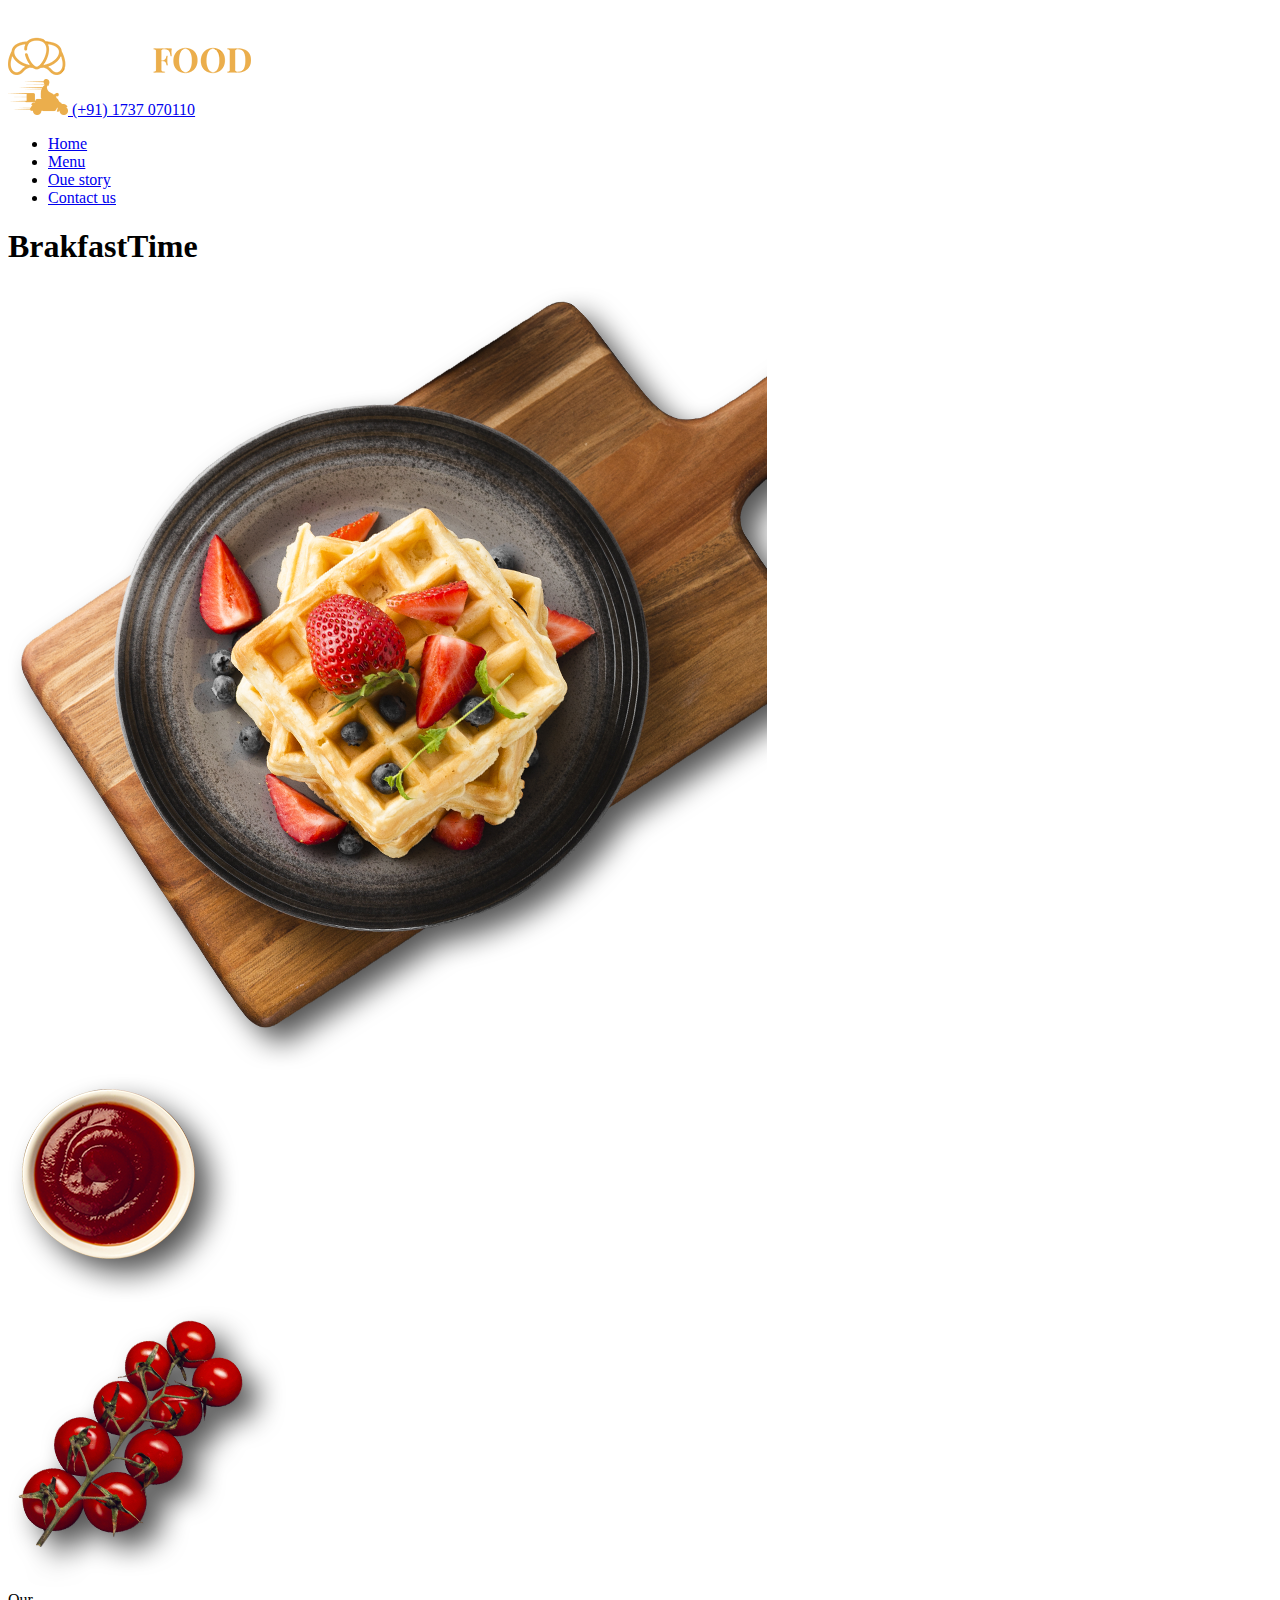
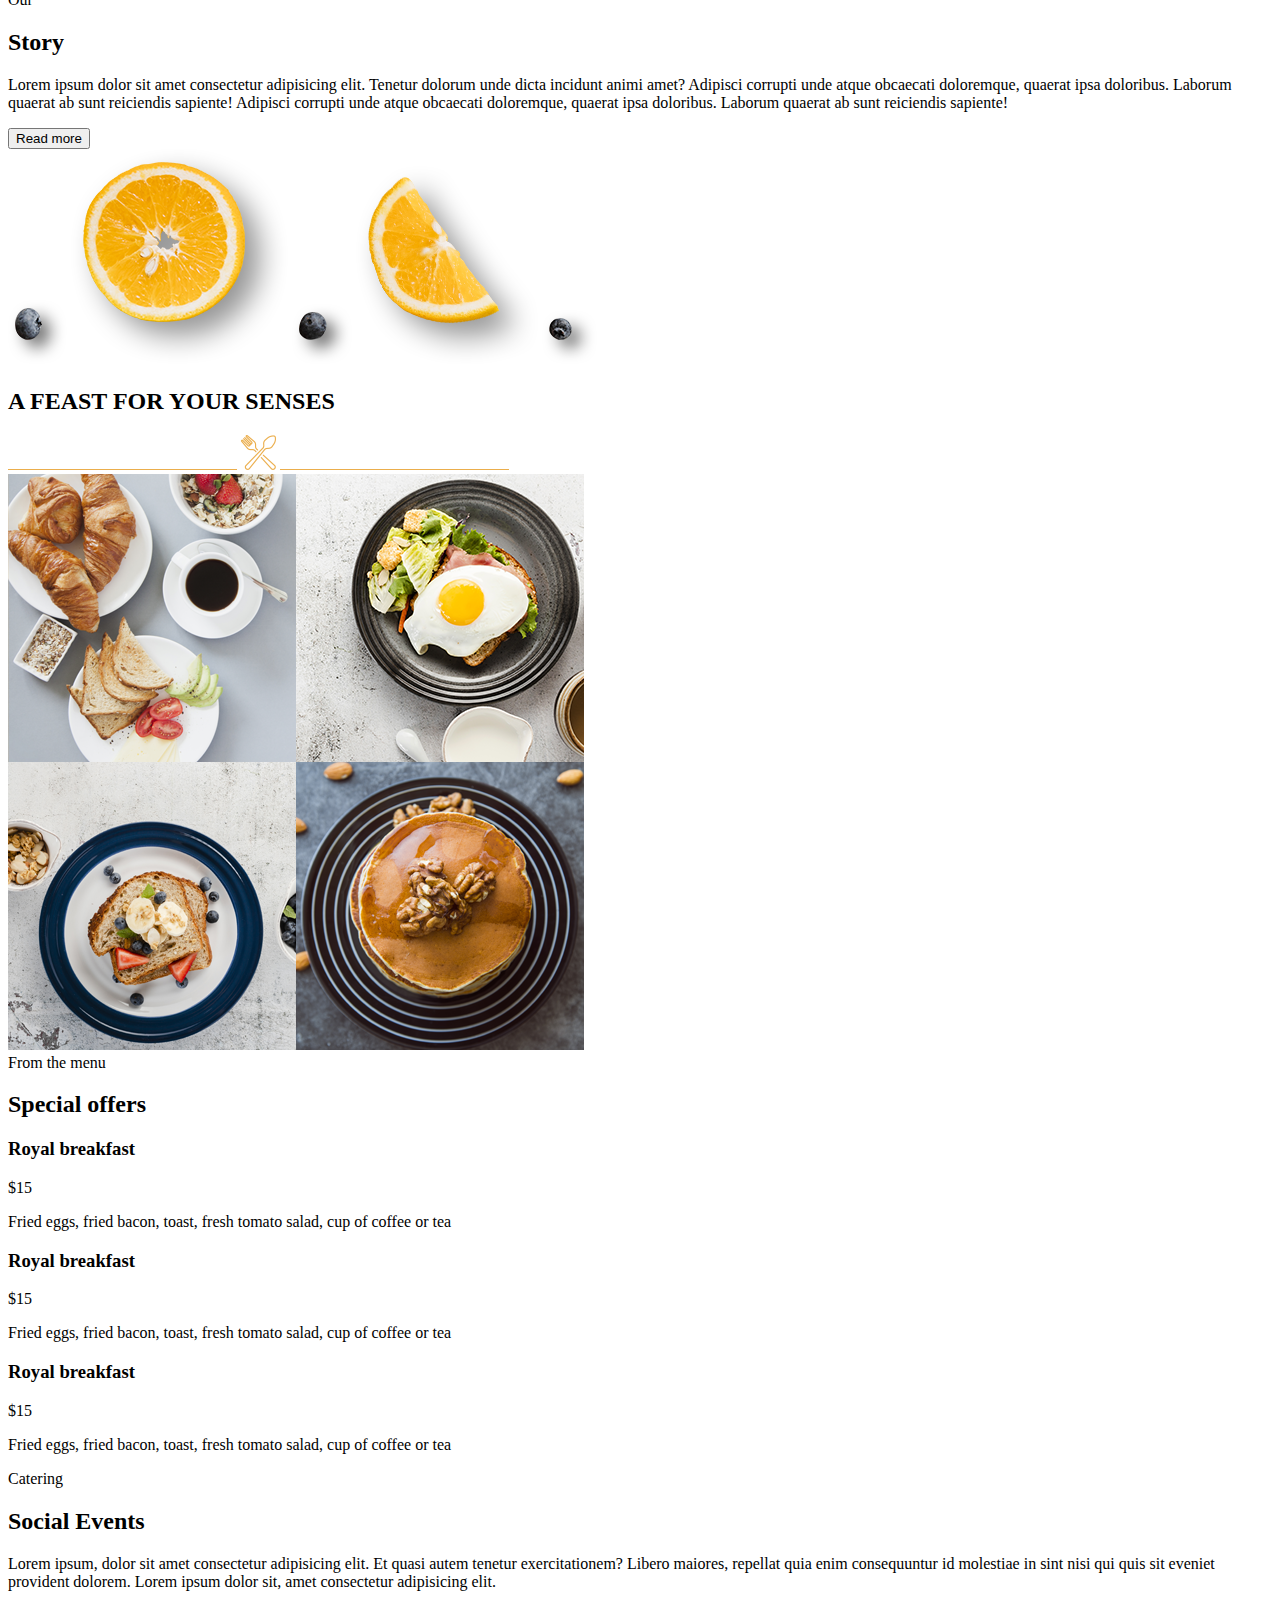
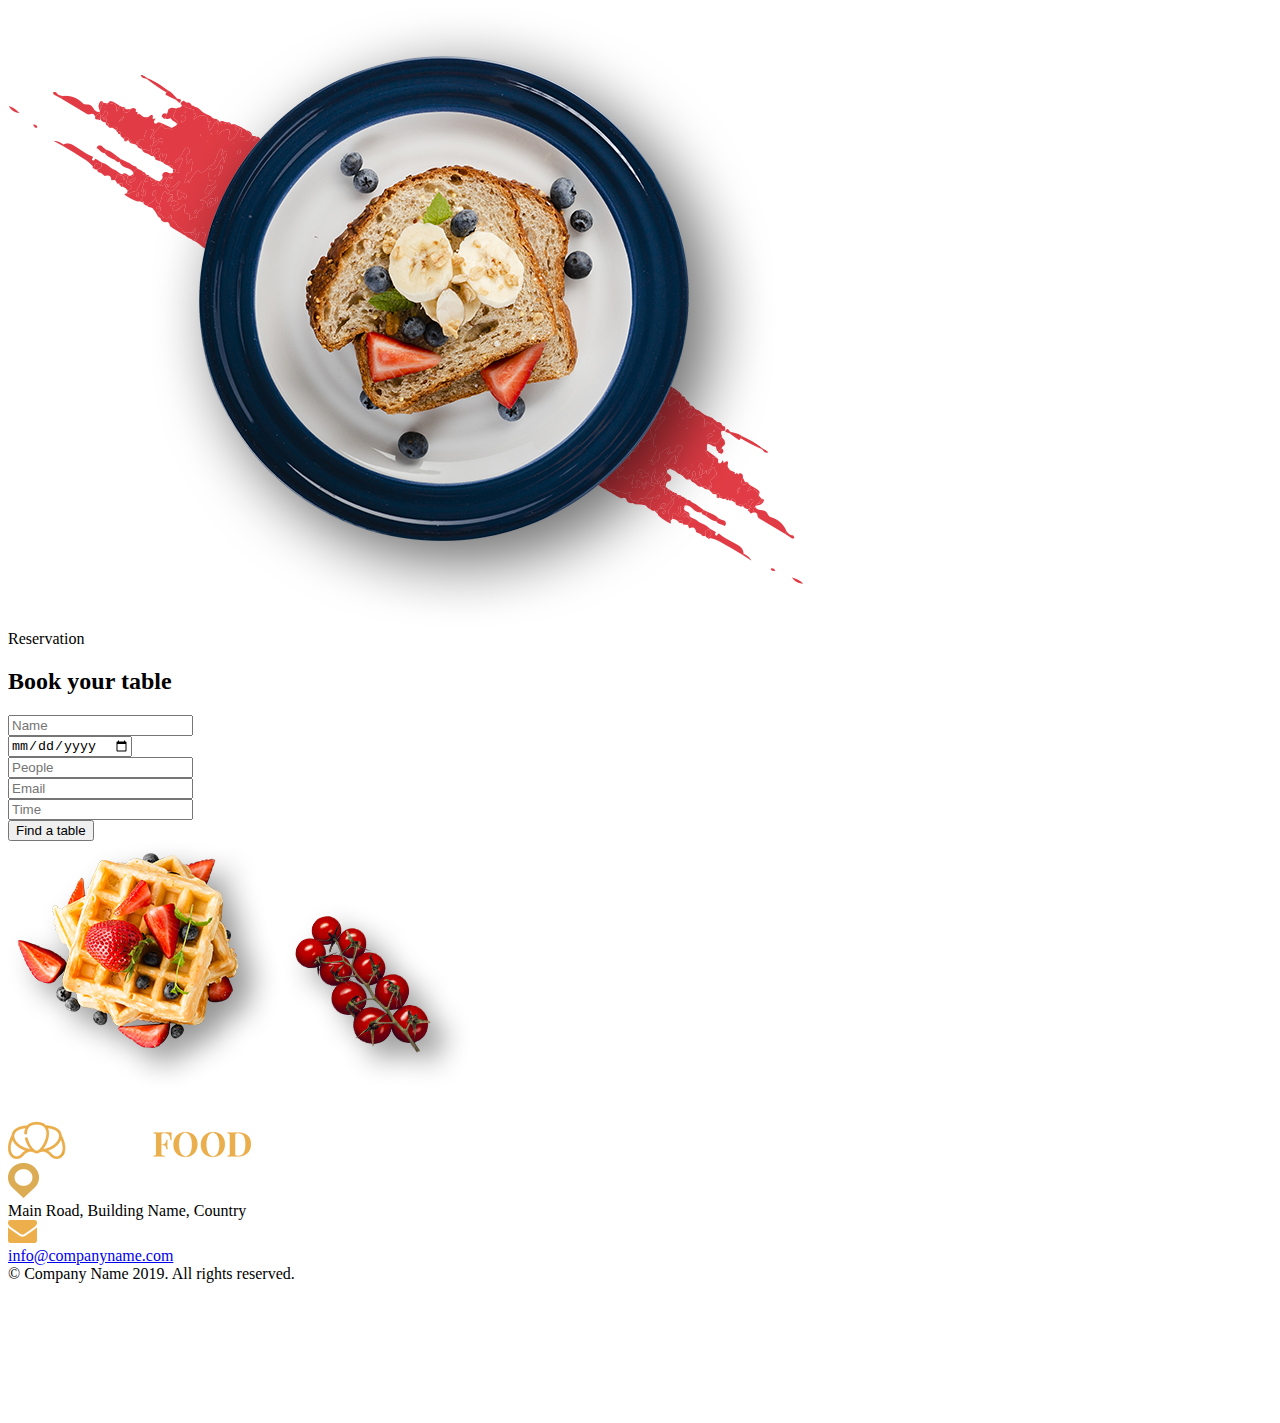
==== src/index/index.html @ 09a34099 "mobile menu" ====
<!DOCTYPE html>
<html lang="en">
  <head>
    <meta charset="UTF-8" />
    <meta
      name="viewport"
      content="width=device-width, user-scalable=no, initial-scale=1.0, maximum-scale=1.0, minimum-scale=1.0"
    />
    <meta http-equiv="X-UA-Compatible" content="ie=edge" />
    <title>Breakfast-restaurant</title>
    <script src="http://localhost:35729/livereload.js"></script>
  </head>

  <body>
    <!-- <div id="root"></div> -->
    <div class="page-wrapper">
      <header class="page-header-wrapper">
        <div class="page-header">
          <div class="page-header__logo">
            <a href="#"
              ><img
                class="page-header__logo-img"
                src="../../assets/images/logo.png"
            /></a>
          </div>
          <nav class="page-header__nav">
            <div class="page-header__phone-logo">
              <a class="page-header__phone-logo-link" href="#">
                <img
                  class="page-header__phone-logo-img"
                  src="../../assets/images/phone-logo.png"
                  alt=""
                />
                <span>(+91) 1737 070110</span></a
              >
            </div>

            <div class="global-nav">
              <div class="global-nav__mobile-controls">
                <div class="global-nav__burger burger">
                  <span class="burger__raw"></span>
                  <span class="burger__raw"></span>
                </div>
              </div>
              <ul class="page-header__items">
                <li class="page-header__item">
                  <a class="page-header__link" href="#">Home</a>
                </li>
                <li class="page-header__item">
                  <a class="page-header__link" href="#">Menu</a>
                </li>
                <li class="page-header__item">
                  <a class="page-header__link" href="#">Oue story</a>
                </li>
                <li class="page-header__item">
                  <a class="page-header__link" href="#">Contact us</a>
                </li>
              </ul>
            </div>
          </nav>
        </div>

        <div class="page-header__box-title">
          <div class="page-header__title-container">
            <h1 class="page-title">
              <span class="page-title__brakfast-text">Brakfast</span
              ><span class="page-title__time-text">Time</span>
            </h1>
          </div>
          <div class="page-header__waffel-img-box">
            <img
              class="page-header__waffel-img"
              src="../../assets/images/waffel.png"
              alt=""
            />
          </div>
          <div>
            <img
              class="page-header__tomato-img"
              src="../../assets/images/tomato.png"
              alt=""
            />
          </div>
          <div>
            <img
              class="page-header__tomato-bold-img"
              src="../../assets/images/tomato-bold.png"
              alt=""
            />
          </div>
        </div>
      </header>

      <main class="page-content">
        <section class="content-section section-story">
          <div class="section-title">
            <span class="section-title__first">Our</span>
            <h2 class="section-title__second">Story</h2>
          </div>

          <p class="content-section__description">
            Lorem ipsum dolor sit amet consectetur adipisicing elit. Tenetur
            dolorum unde dicta incidunt animi amet? Adipisci corrupti unde atque
            obcaecati doloremque, quaerat ipsa doloribus. Laborum quaerat ab
            sunt reiciendis sapiente! Adipisci corrupti unde atque obcaecati
            doloremque, quaerat ipsa doloribus. Laborum quaerat ab sunt
            reiciendis sapiente!
          </p>
          <div class="content-section__container-btn">
            <button class="btn btn__more">Read more</button>
          </div>
          <img
            class="section-story__berry-left"
            src="../../assets/images/berry-left.png"
            alt=""
          />
          <img
            class="section-story__orange-botton"
            src="../../assets/images/orange-bottom.png"
            alt=""
          />
          <img
            class="section-story__berry-right"
            src="../../assets/images/berry-right.png"
            alt=""
          />
          <img
            class="section-story__orange-left"
            src="../../assets/images/orange-left.png"
            alt=""
          />
          <img
            class="section-story__berry-bottom"
            src="../../assets/images/berry-bottom.png"
            alt=""
          />
        </section>
        <section class="content-section section-senses">
          <div class="section-senses__container-title">
            <h2 class="section-senses__title">A FEAST FOR YOUR SENSES</h2>
            <div class="section-senses__container-icon">
              <img
                class="section-senses__icon-shape"
                src="../../assets/images/shape-line.png"
                alt=""
              />
              <img
                class="section-senses__icon-senses"
                src="../../assets/images/icon-senses.png"
                alt=""
              />
              <img
                class="section-senses__icon-shape"
                src="../../assets/images/shape-line.png"
                alt=""
              />
            </div>
          </div>
        </section>
        <section class="content-section section-menu">
          <div class="section-menu__images section-menu_flex">
            <img src="../../assets/images/menu-img.png" />
          </div>
          <div class="section-menu__information section-menu_flex">
            <div class="section-title section-menu__title">
              <span class="section-title__first">From the menu</span>
              <h2 class="section-title__second">Special offers</h2>
            </div>

            <div class="section-menu-items">
              <div class="section-menu-items__title-pay">
                <h3>Royal breakfast</h3>
                <span class="section-menu-items__pay">$15</span>
              </div>
              <p class="section-menu-items__description">
                Fried eggs, fried bacon, toast, fresh tomato salad, cup of
                coffee or tea
              </p>
            </div>

            <div class="section-menu-items">
              <div class="section-menu-items__title-pay">
                <h3>Royal breakfast</h3>
                <span class="section-menu-items__pay">$15</span>
              </div>
              <p class="section-menu-items__description">
                Fried eggs, fried bacon, toast, fresh tomato salad, cup of
                coffee or tea
              </p>
            </div>

            <div class="section-menu-items">
              <div class="section-menu-items__title-pay">
                <h3>Royal breakfast</h3>
                <span class="section-menu-items__pay">$15</span>
              </div>
              <p class="section-menu-items__description">
                Fried eggs, fried bacon, toast, fresh tomato salad, cup of
                coffee or tea
              </p>
            </div>
          </div>
        </section>
        <section class="content-section section-gallery">
          <div>
            <div class="section-gallery__container">
              <div class="section-gallery__left section-gallery__colum">
                <div class="section-title section-menu__title">
                  <span class="section-title__first">Catering</span>
                  <h2 class="section-title__second">Social Events</h2>
                </div>
                <p>
                  Lorem ipsum, dolor sit amet consectetur adipisicing elit. Et
                  quasi autem tenetur exercitationem? Libero maiores, repellat
                  quia enim consequuntur id molestiae in sint nisi qui quis sit
                  eveniet provident dolorem. Lorem ipsum dolor sit, amet
                  consectetur adipisicing elit.
                </p>
              </div>
              <div class="section-gallery__right section-gallery__colum">
                <div>
                  <img src="../../assets/images/sandwich.png" alt="" />
                </div>
              </div>
            </div>
          </div>
        </section>
        <section class="content-section section-form">
          <div class="section-title">
            <span class="section-title__first">Reservation</span>
            <h2 class="section-title__second">Book your table</h2>
          </div>

          <form class="section-form__container">
            <div class="section-form__left section-form__colum">
              <div class="section-form__imput-container">
                <input
                  class="section-form__input"
                  type="text"
                  placeholder="Name"
                />
              </div>
              <div class="section-form__imput-container">
                <input
                  class="section-form__input"
                  type="date"
                  placeholder="Date"
                />
              </div>
              <div class="section-form__imput-container">
                <input
                  class="section-form__input"
                  type="number"
                  placeholder="People"
                />
              </div>
            </div>
            <div class="section-form__right section-form__colum">
              <div class="section-form__imput-container">
                <input
                  class="section-form__input"
                  type="text"
                  placeholder="Email"
                />
              </div>
              <div class="section-form__imput-container">
                <input
                  class="section-form__input"
                  type="number"
                  placeholder="Time"
                />
              </div>
              <div class="">
                <button class="btn btn__form">Find a table</button>
              </div>
            </div>
          </form>
          <img
            class="section-form__waffel-img"
            src="../../assets/images/waffle-footer.png"
            alt=""
          />
          <img
            class="section-form__tomato-img"
            src="../../assets/images/tomato-footer.png"
            alt=""
          />
        </section>
      </main>
      <footer class="page-footer">
        <div class="page-footer__container">
          <div class="page-footer__content">
            <a href="#">
              <img src="../../assets/images/logo.png" alt="" />
            </a>
            <div class="page-footer__location">
              <div>
                <img
                  class="page-footer__img"
                  src="../../assets/images/location-icon.png"
                />
              </div>
              <span>Main Road, Building Name, Country</span>
            </div>
            <div class="page-footer__email">
              <a class="page-footer__email-link" href="#">
                <div>
                  <img
                    class="page-footer__img"
                    src="../../assets/images/email.png"
                  />
                </div>
                <span>info@companyname.com</span>
              </a>
            </div>
          </div>
          <div class="page-footer__content-bottom">
            <div class="page-footer__conpany">
              © Company Name 2019. All rights reserved.
            </div>
            <div class="page-footer__social-items">
              <div class="page-footer__social-item">
                <a href="#">
                  <img src="../../assets/images/instagram.png" alt="" />
                </a>
              </div>
              <div class="page-footer__social-item">
                <a href="#">
                  <img src="../../assets/images/facebook.png" alt="" />
                </a>
              </div>
              <div class="page-footer__social-item">
                <a href="#">
                  <img src="../../assets/images/twitter.png" alt="" />
                </a>
              </div>
              <div class="page-footer__social-item">
                <a href="#">
                  <img src="../../assets/images/whatsapp.png" alt="" />
                </a>
              </div>
            </div>
          </div>
        </div>
      </footer>
    </div>

    <script>
      const burger = document.querySelector(".burger");
      const nav = document.querySelector(".global-nav");
      burger.addEventListener("click", () => {
        nav.classList.toggle("global-nav_opened");
      });
    </script>
  </body>
</html>
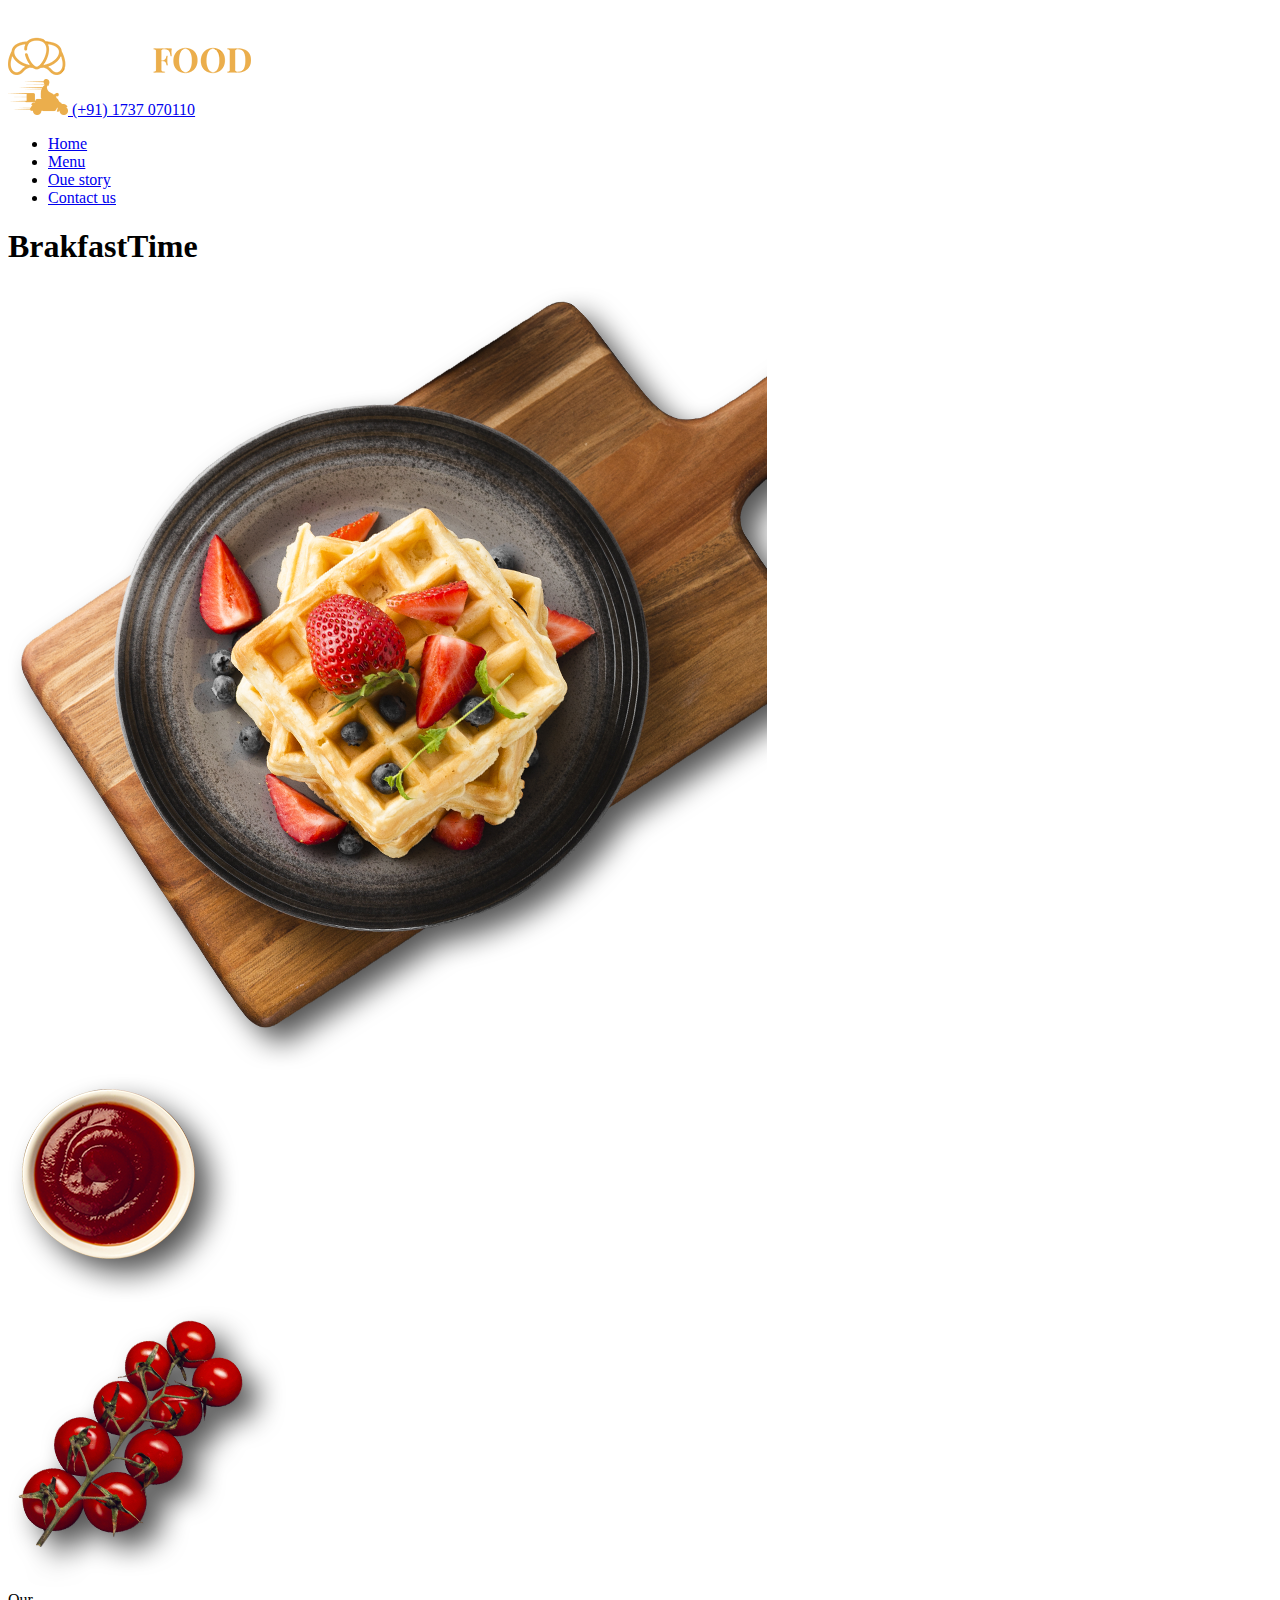
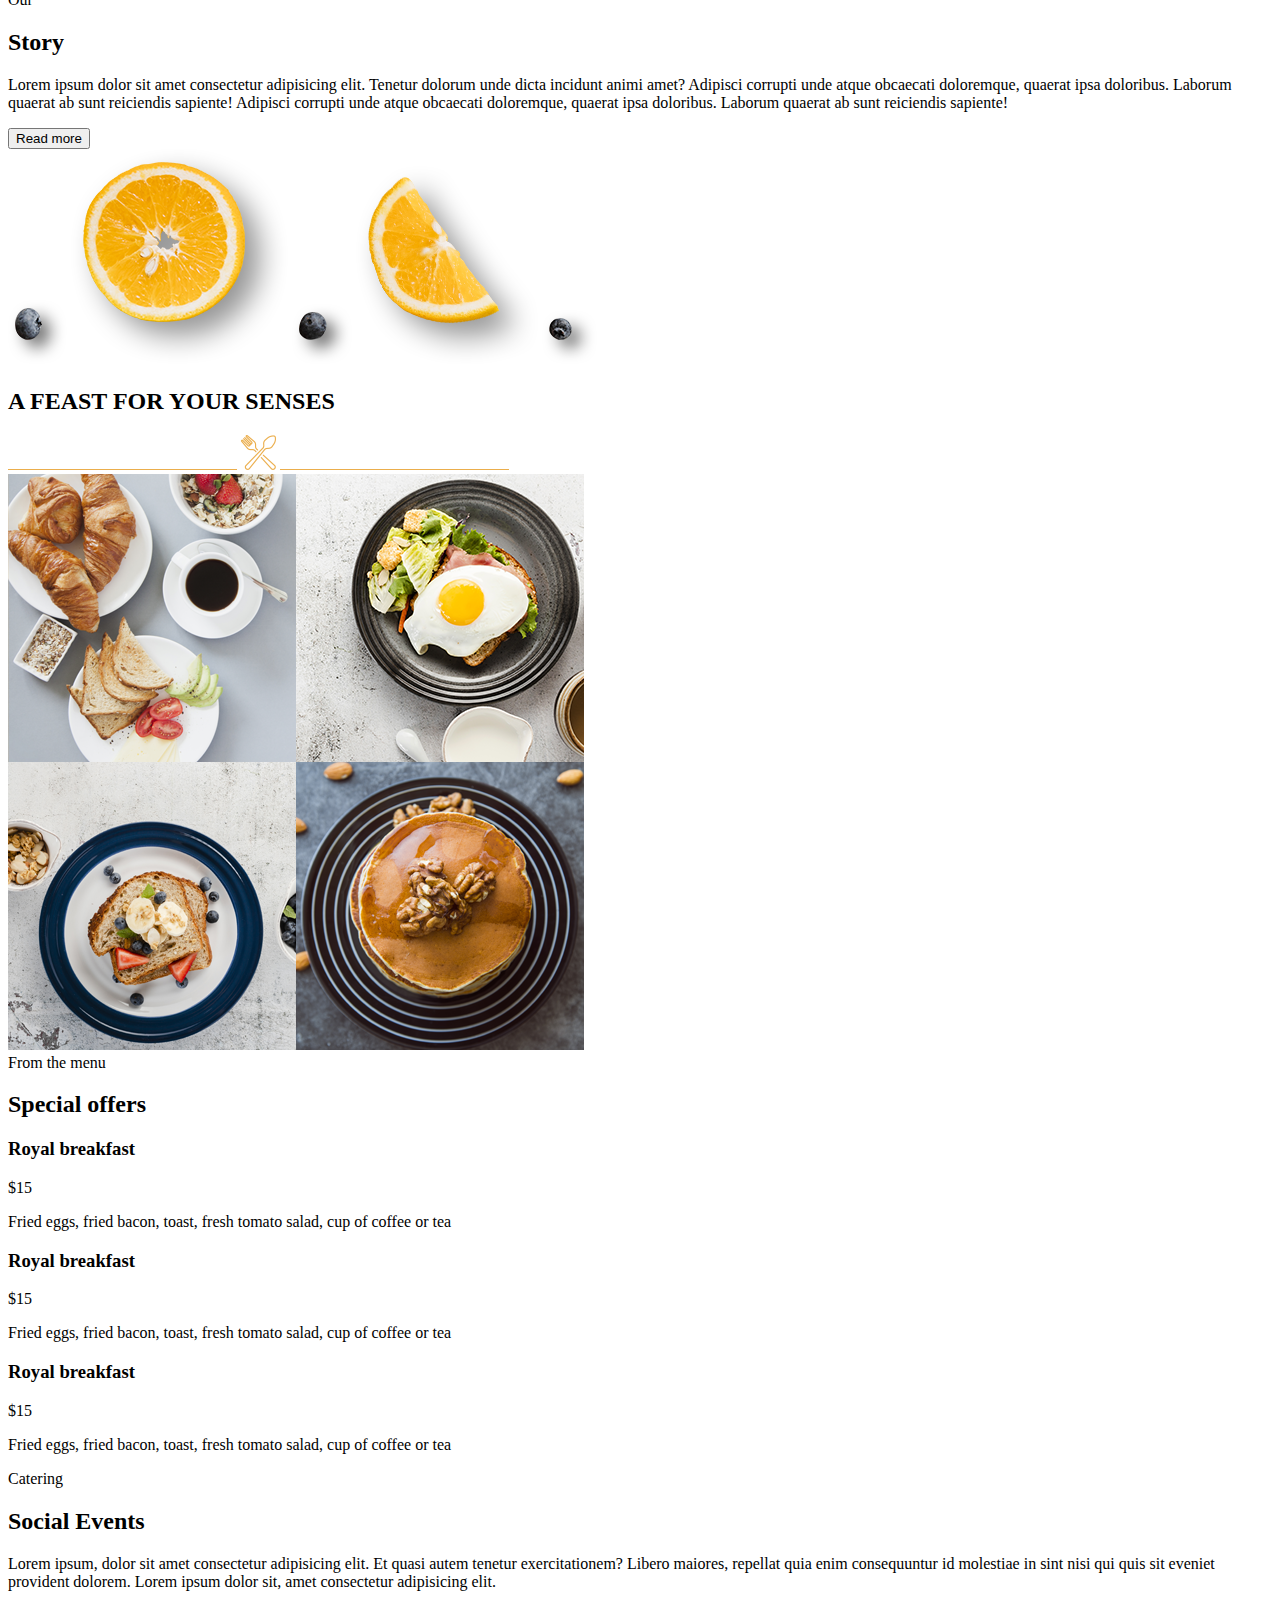
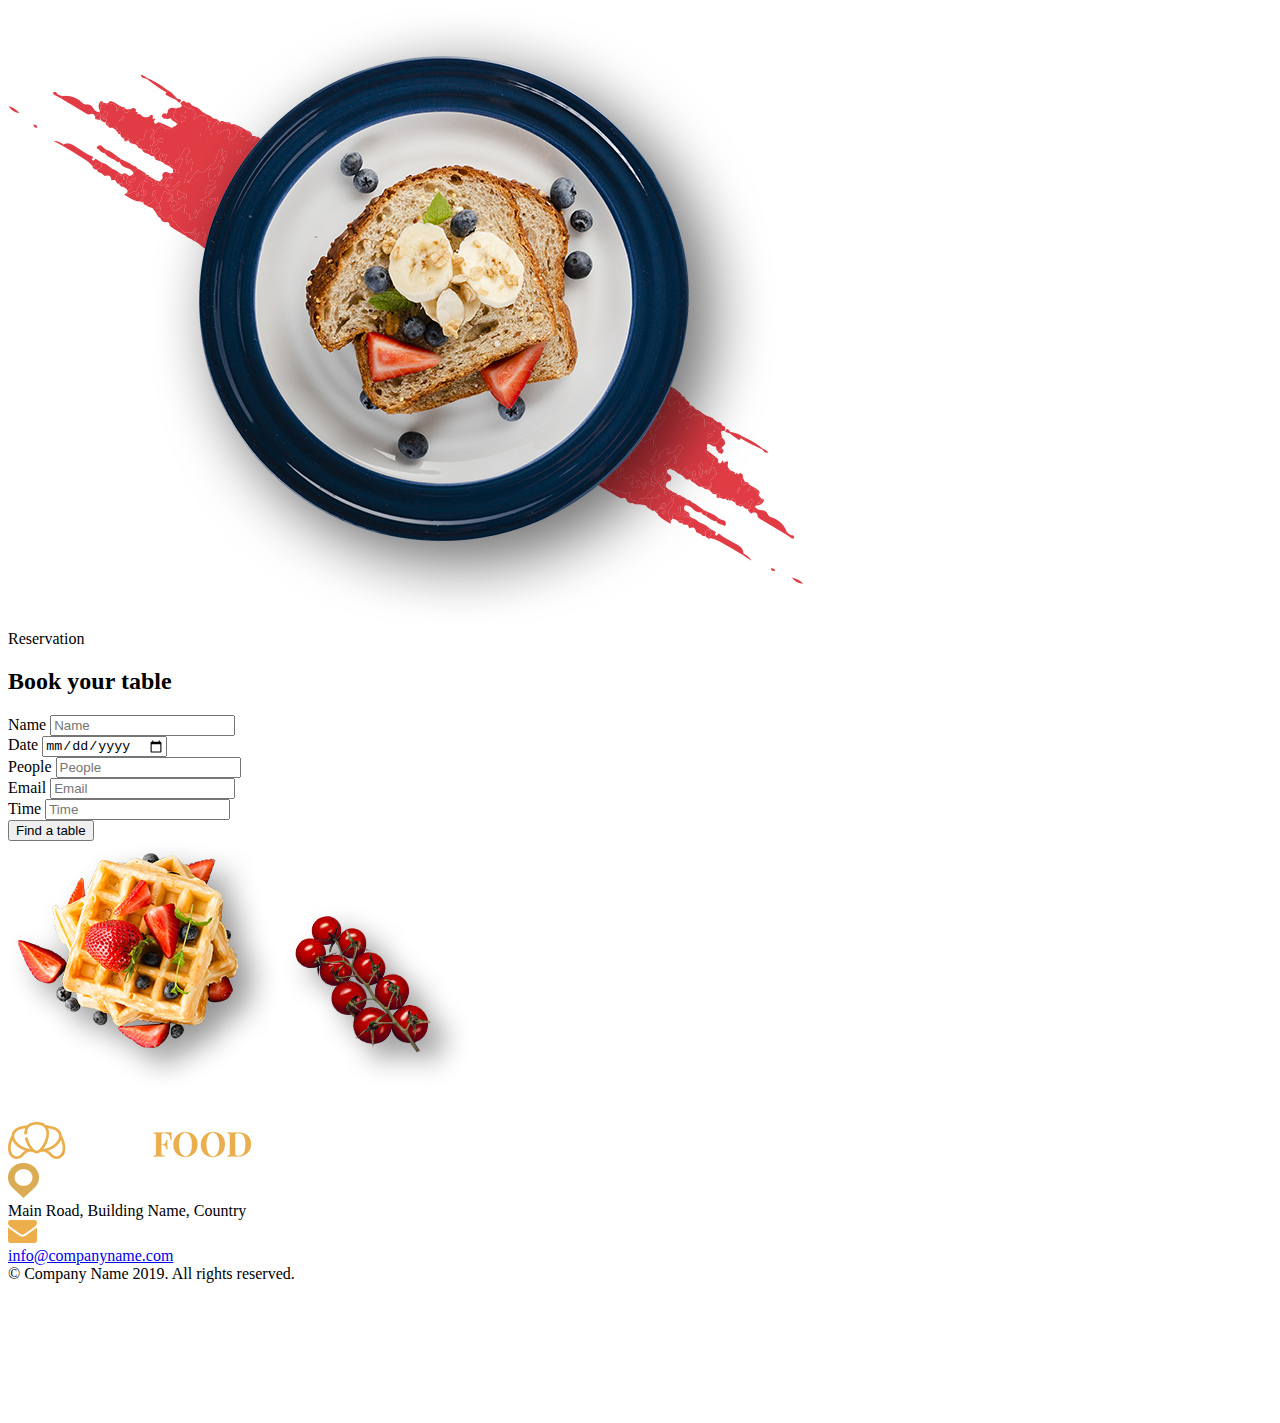
==== commit 52aa7eb7: "fix accessibility seo" ====
--- a/src/index/index.html
+++ b/src/index/index.html
@@ -3,8 +3,12 @@
   <head>
     <meta charset="UTF-8" />
     <meta
+      name="description"
+      content="Web site Breakfast-restaurant landing page"
+    />
+    <meta
       name="viewport"
-      content="width=device-width, user-scalable=no, initial-scale=1.0, maximum-scale=1.0, minimum-scale=1.0"
+      content="width=device-width, initial-scale=1.0, maximum-scale=5.0, minimum-scale=1.0"
     />
     <meta http-equiv="X-UA-Compatible" content="ie=edge" />
     <title>Breakfast-restaurant</title>
@@ -17,10 +21,11 @@
       <header class="page-header-wrapper">
         <div class="page-header">
           <div class="page-header__logo">
-            <a href="#"
+            <a href="#" aria-label="logo Breakfast restaurant"
               ><img
                 class="page-header__logo-img"
                 src="../../assets/images/logo.png"
+                alt=""
             /></a>
           </div>
           <nav class="page-header__nav">
@@ -159,7 +164,7 @@
         </section>
         <section class="content-section section-menu">
           <div class="section-menu__images section-menu_flex">
-            <img src="../../assets/images/menu-img.png" />
+            <img src="../../assets/images/menu-img.png" alt="" />
           </div>
           <div class="section-menu__information section-menu_flex">
             <div class="section-title section-menu__title">
@@ -234,41 +239,61 @@
           <form class="section-form__container">
             <div class="section-form__left section-form__colum">
               <div class="section-form__imput-container">
-                <input
-                  class="section-form__input"
-                  type="text"
-                  placeholder="Name"
-                />
-              </div>
-              <div class="section-form__imput-container">
-                <input
-                  class="section-form__input"
-                  type="date"
-                  placeholder="Date"
-                />
-              </div>
-              <div class="section-form__imput-container">
-                <input
-                  class="section-form__input"
-                  type="number"
-                  placeholder="People"
-                />
+                <label for="nameInput">
+                  <span class="section-form__label-text">Name</span>
+                  <input
+                    id="nameInput"
+                    class="section-form__input"
+                    type="text"
+                    placeholder="Name"
+                  />
+                </label>
+              </div>
+              <div class="section-form__imput-container">
+                <label for="dateInput">
+                  <span class="section-form__label-text">Date</span>
+                  <input
+                    id="dateInput"
+                    class="section-form__input"
+                    type="date"
+                    placeholder="Date"
+                  />
+                </label>
+              </div>
+              <div class="section-form__imput-container">
+                <label for="numberInput">
+                  <span class="section-form__label-text">People</span>
+                  <input
+                    id="numberInput"
+                    class="section-form__input"
+                    type="number"
+                    placeholder="People"
+                  />
+                </label>
               </div>
             </div>
             <div class="section-form__right section-form__colum">
               <div class="section-form__imput-container">
-                <input
-                  class="section-form__input"
-                  type="text"
-                  placeholder="Email"
-                />
-              </div>
-              <div class="section-form__imput-container">
-                <input
-                  class="section-form__input"
-                  type="number"
-                  placeholder="Time"
-                />
+                <label for="emailInput">
+                  <span class="section-form__label-text">Email</span>
+                  <input
+                    id="emailInput"
+                    class="section-form__input"
+                    type="text"
+                    placeholder="Email"
+                  />
+                </label>
+              </div>
+              <div class="section-form__imput-container">
+                <label for="timeInput">
+                  <span class="section-form__label-text">Time</span>
+                  <input
+                    id="timeInput"
+                    class="section-form__input"
+                    type="number"
+                    placeholder="Time"
+                  />
+                </label>
               </div>
               <div class="">
                 <button class="btn btn__form">Find a table</button>
@@ -290,7 +315,7 @@
       <footer class="page-footer">
         <div class="page-footer__container">
           <div class="page-footer__content">
-            <a href="#">
+            <a href="#" aria-label="logo Breakfast restaurant">
               <img src="../../assets/images/logo.png" alt="" />
             </a>
             <div class="page-footer__location">
@@ -298,6 +323,7 @@
                 <img
                   class="page-footer__img"
                   src="../../assets/images/location-icon.png"
+                  alt=""
                 />
               </div>
               <span>Main Road, Building Name, Country</span>
@@ -308,6 +334,7 @@
                   <img
                     class="page-footer__img"
                     src="../../assets/images/email.png"
+                    alt=""
                   />
                 </div>
                 <span>info@companyname.com</span>
@@ -320,22 +347,22 @@
             </div>
             <div class="page-footer__social-items">
               <div class="page-footer__social-item">
-                <a href="#">
+                <a href="#" aria-label="Breakfast restaurant Instagram">
                   <img src="../../assets/images/instagram.png" alt="" />
                 </a>
               </div>
               <div class="page-footer__social-item">
-                <a href="#">
+                <a href="#" aria-label="Breakfast restaurant Facebook">
                   <img src="../../assets/images/facebook.png" alt="" />
                 </a>
               </div>
               <div class="page-footer__social-item">
-                <a href="#">
+                <a href="#" aria-label="Breakfast restaurant Twitter">
                   <img src="../../assets/images/twitter.png" alt="" />
                 </a>
               </div>
               <div class="page-footer__social-item">
-                <a href="#">
+                <a href="#" aria-label="Breakfast restaurant Whatsapp">
                   <img src="../../assets/images/whatsapp.png" alt="" />
                 </a>
               </div>
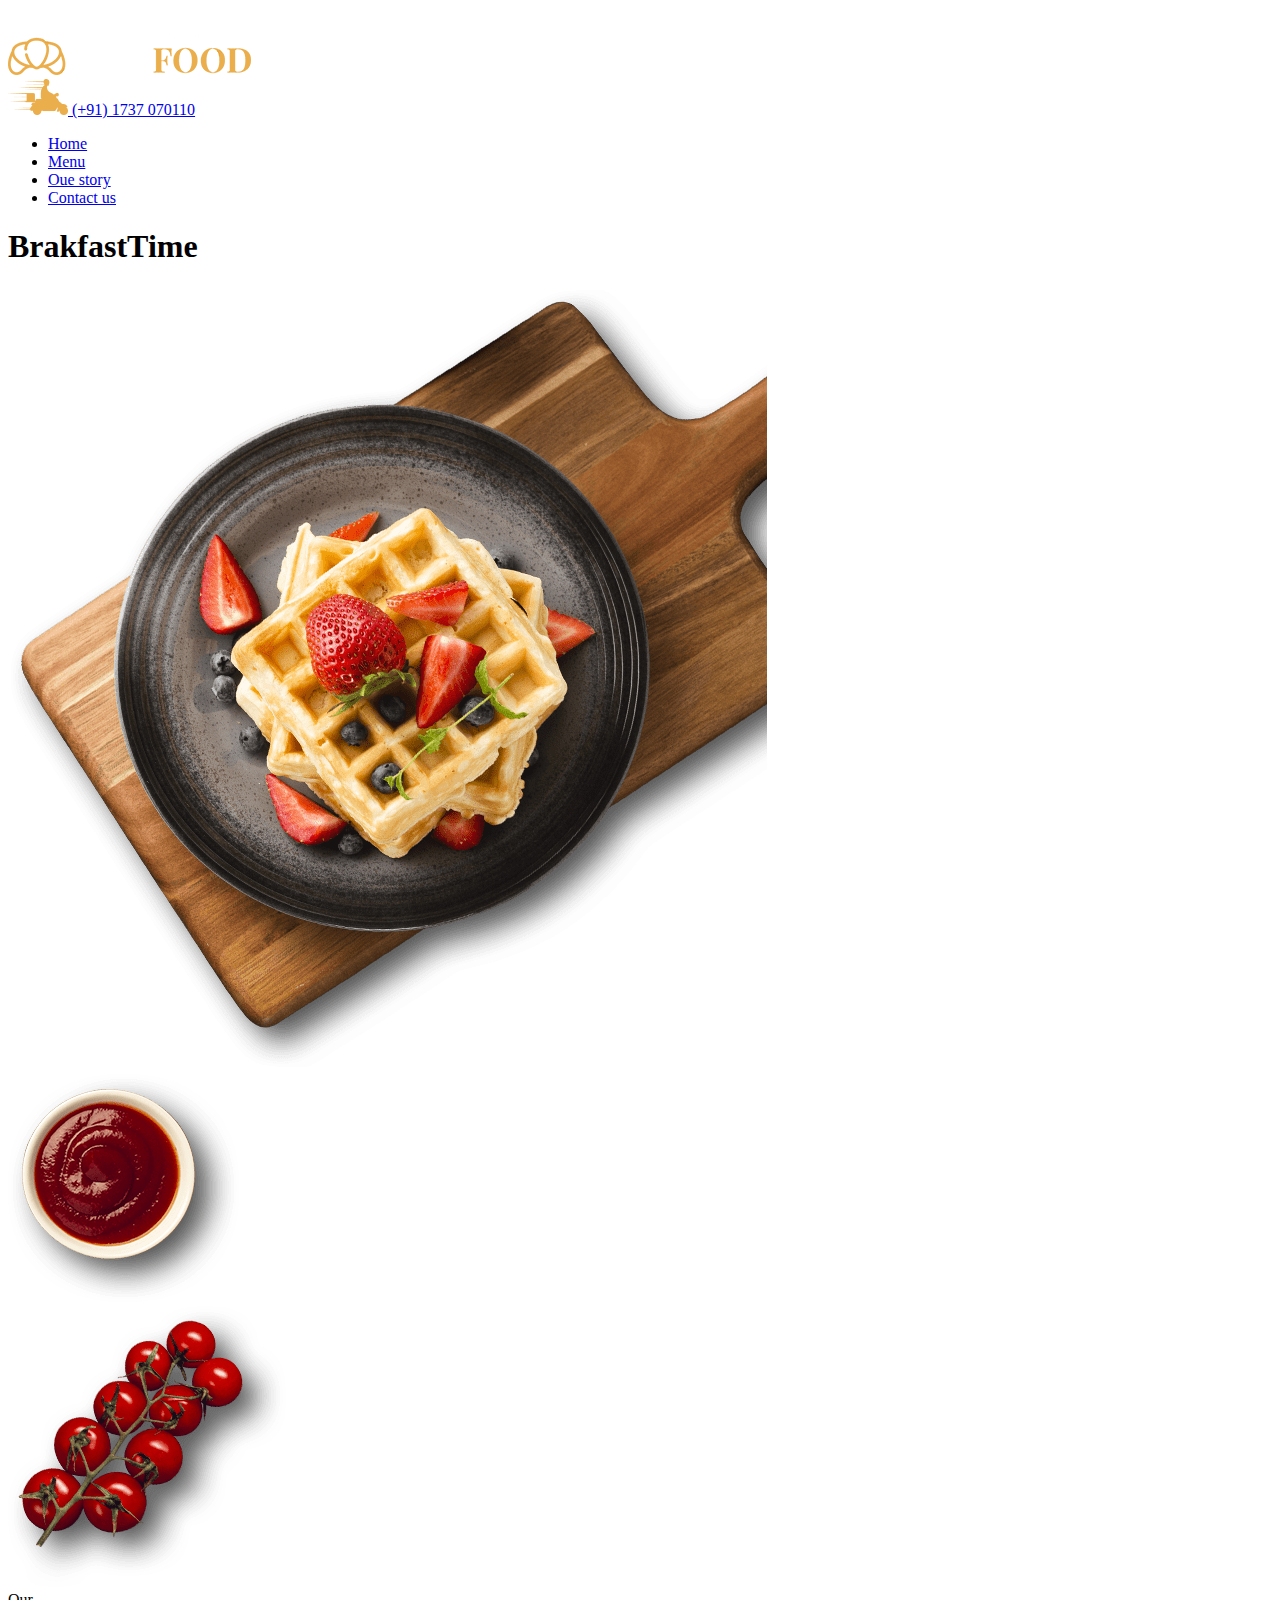
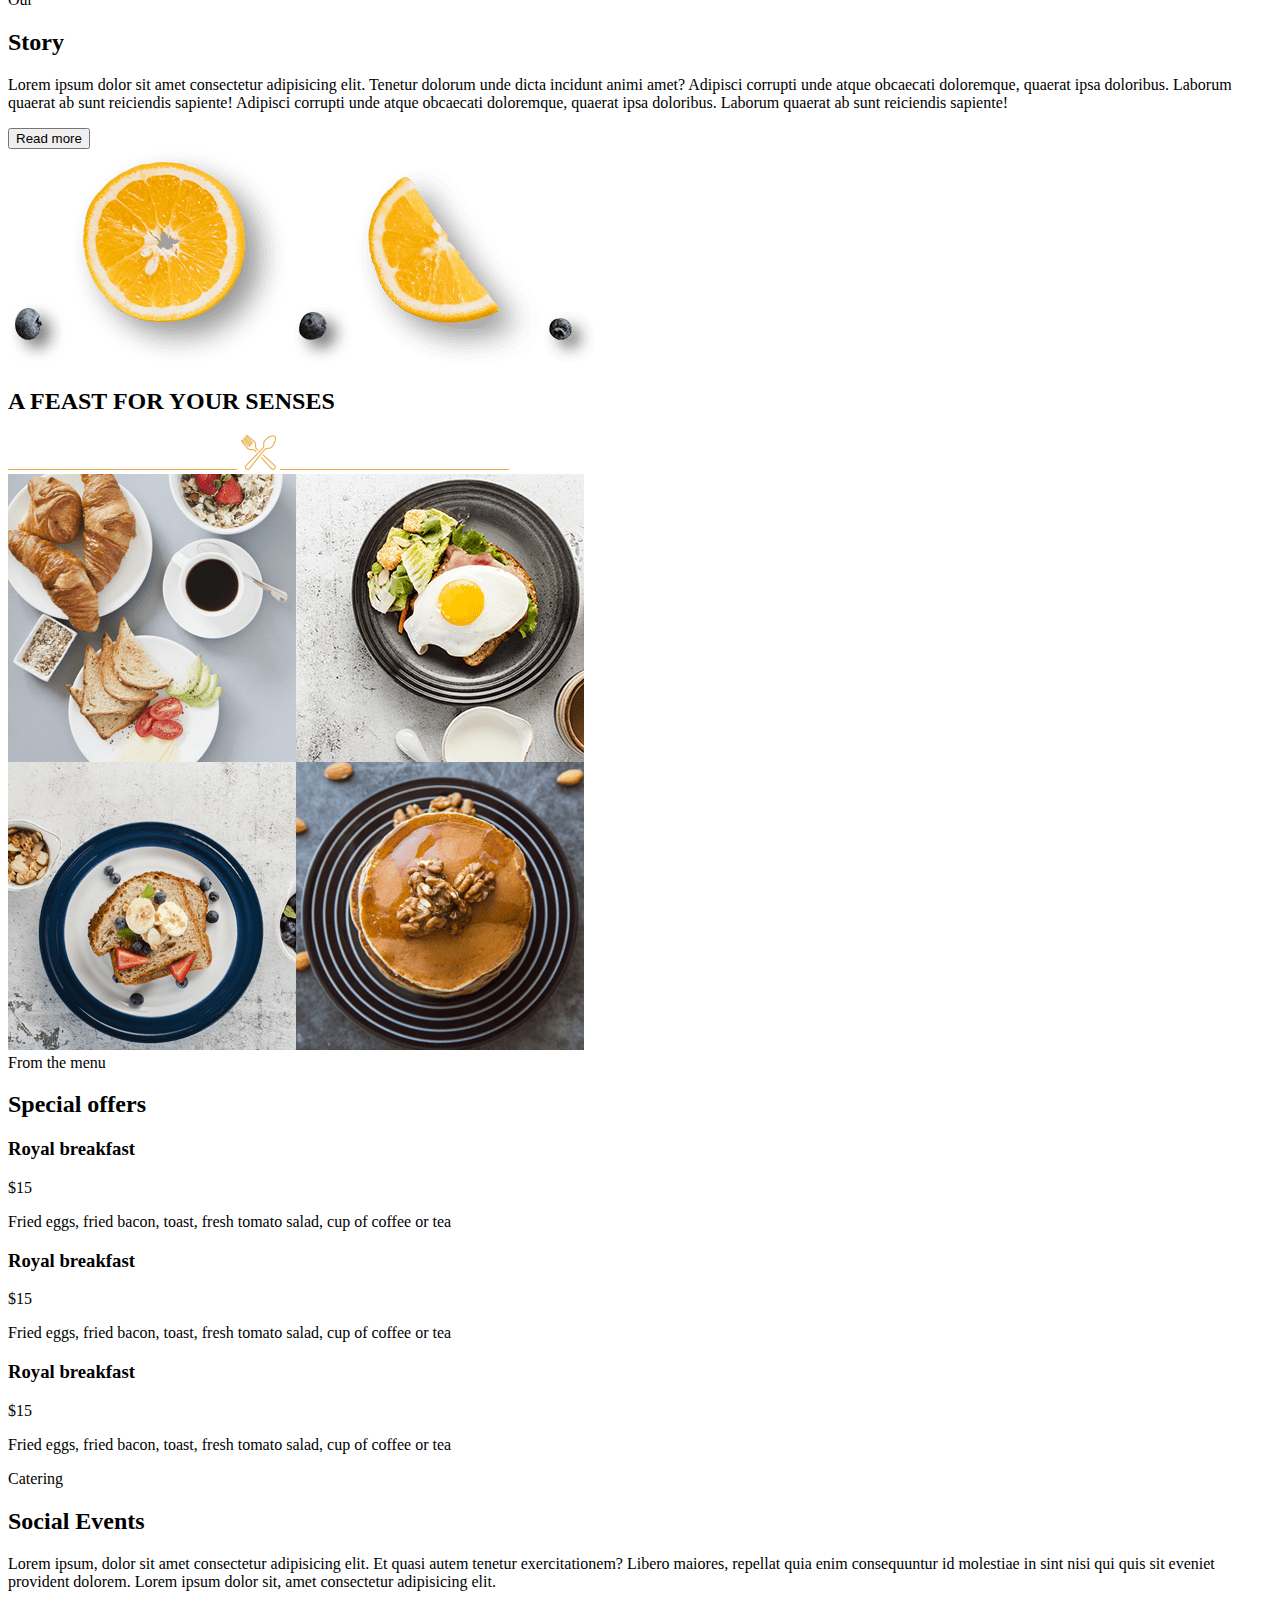
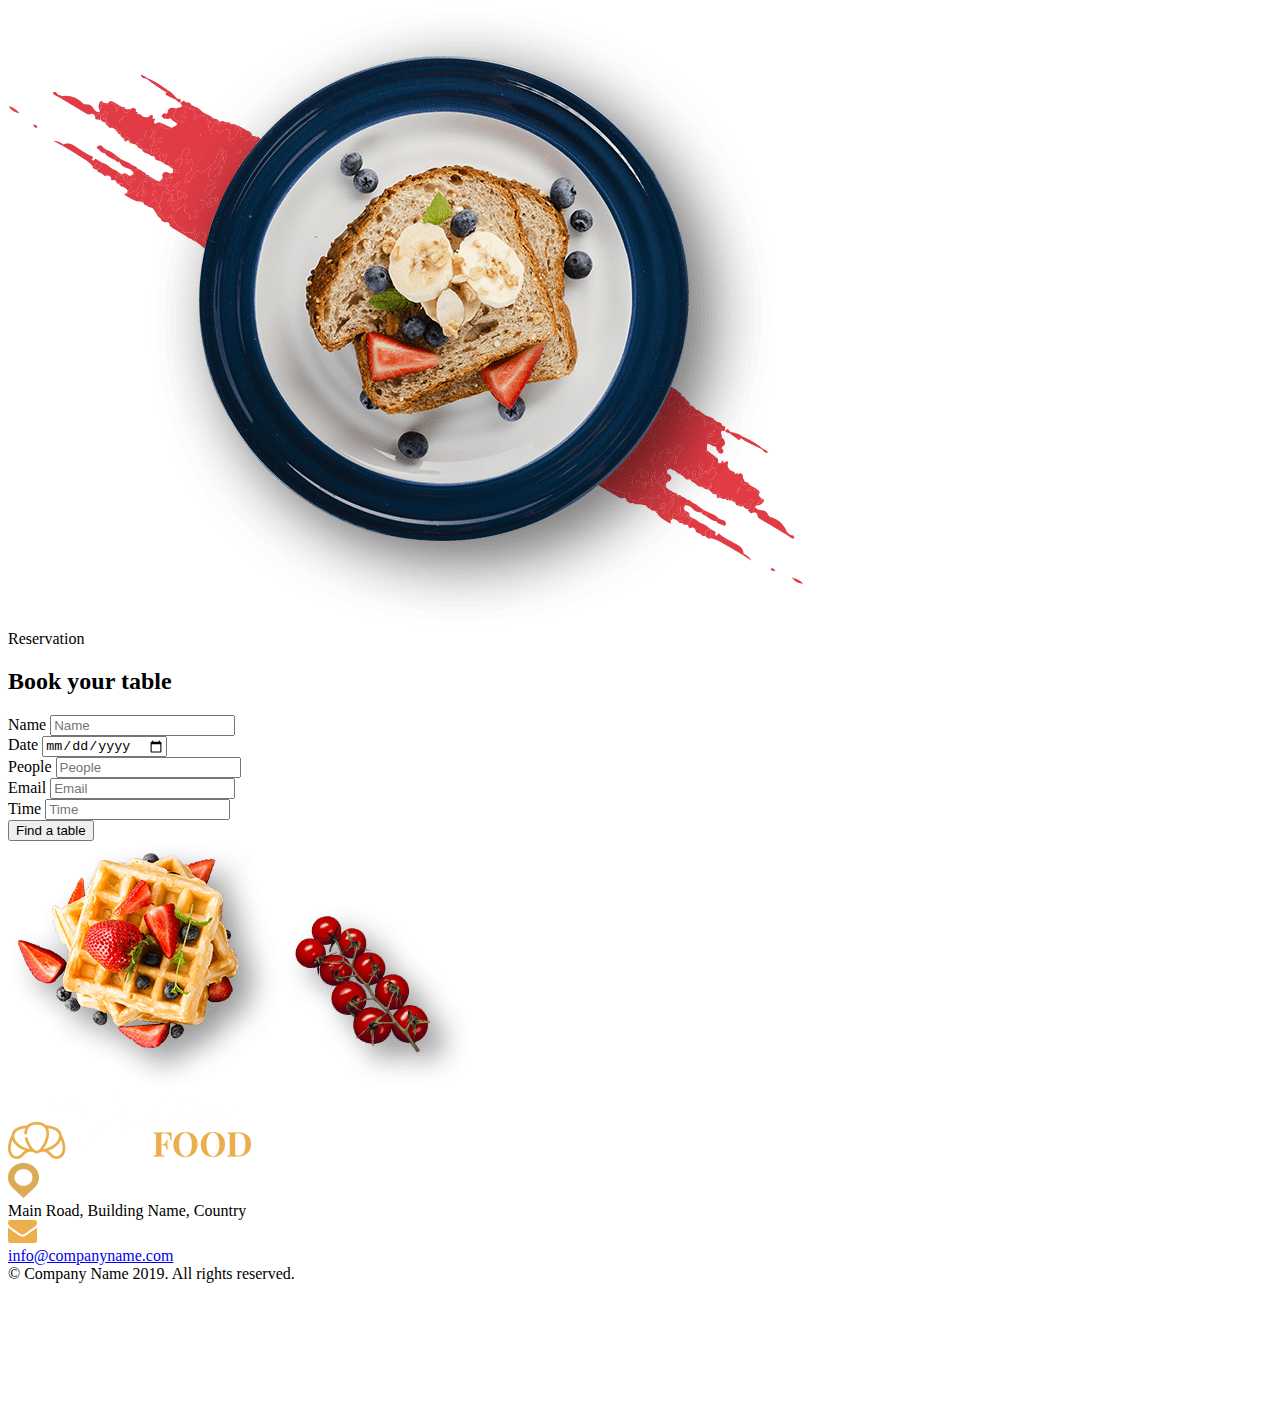
==== commit 5636807d: "Update index.html" ====
--- a/src/index/index.html
+++ b/src/index/index.html
@@ -238,7 +238,7 @@
 
           <form class="section-form__container">
             <div class="section-form__left section-form__colum">
-              <div class="section-form__imput-container">
+              <div class="section-form__input-container">
                 <label for="nameInput">
                   <span class="section-form__label-text">Name</span>
                   <input
@@ -249,7 +249,7 @@
                   />
                 </label>
               </div>
-              <div class="section-form__imput-container">
+              <div class="section-form__input-container">
                 <label for="dateInput">
                   <span class="section-form__label-text">Date</span>
                   <input
@@ -260,7 +260,7 @@
                   />
                 </label>
               </div>
-              <div class="section-form__imput-container">
+              <div class="section-form__input-container">
                 <label for="numberInput">
                   <span class="section-form__label-text">People</span>
                   <input
@@ -273,7 +273,7 @@
               </div>
             </div>
             <div class="section-form__right section-form__colum">
-              <div class="section-form__imput-container">
+              <div class="section-form__input-container">
                 <label for="emailInput">
                   <span class="section-form__label-text">Email</span>
                   <input
@@ -284,7 +284,7 @@
                   />
                 </label>
               </div>
-              <div class="section-form__imput-container">
+              <div class="section-form__input-container">
                 <label for="timeInput">
                   <span class="section-form__label-text">Time</span>
                   <input
